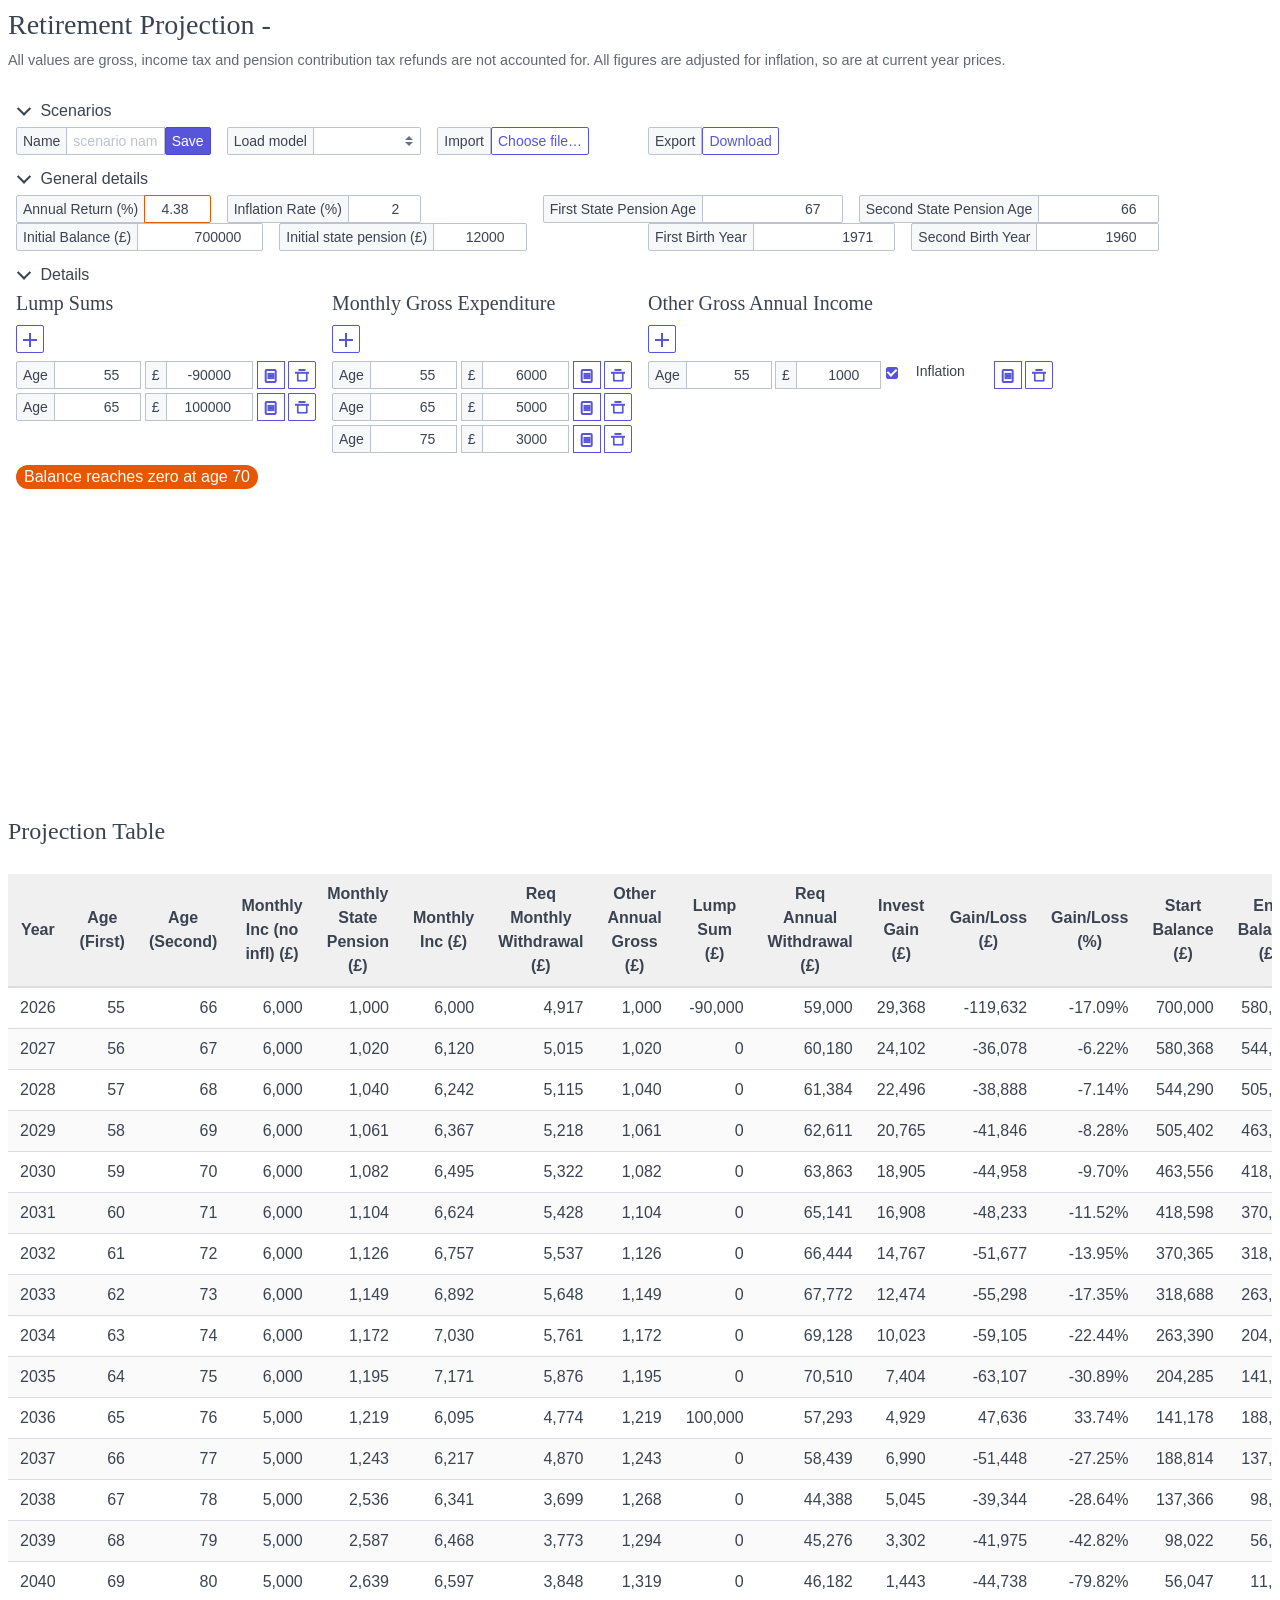
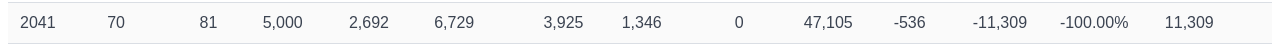
==== index.html @ f3f41009 "Cache busting action for GitHub Pages" ====
<!DOCTYPE html>
<html lang="en">
<head>
    <meta charset="UTF-8">
    <meta name="viewport" content="width=device-width, initial-scale=1.0">
    <title>Interactive Retirement Projection</title>
    <script src="https://cdn.plot.ly/plotly-3.0.1.min.js" charset="utf-8"></script>
    <link rel="stylesheet" href="spectre.css">
    <link rel="stylesheet" href="spectre-icons.css">
    <style>
        h1, h2, h3, h4, h5, h6 {
            font-family: futura;
        }

        body {
            font-family: helvetica;
        }
        .form-checkbox.input-sm {
            line-height: 5px;
            padding: 0.4rem 1.5rem;
        }
        .form-checkbox.input-sm .form-icon {
            height: 0.6rem;
            width: 0.6rem;
        }
        .form-checkbox.input-sm input:checked + .form-icon::after {
            height: 0.5rem;
            left: 60%;
            top: 74%;
            width: 0.4rem;
        }

        #projectionTable {
            width: 100%;
            border-collapse: collapse;
            margin-top: 1em;
            font-family: Arial, sans-serif;
        }
  
        #projectionTable th,
        #projectionTable td {
            padding: 8px 12px;
            text-align: right;
        }
  
        #projectionTable thead {
            background-color: #f0f0f0;
        }
  
        #projectionTable th {
            text-align: center;
        }
  
        #projectionTable tr:nth-child(even) {
            background-color: #fafafa;
        }
  
        #projectionTable tr:hover {
            background-color: #f1f1f1;
        }

        input {
            text-align: right;
        }

        #chartContainer {
            position: relative;
            min-height: 320px;
        }

        #chartContainer > #chart {
            min-height: 320px;
        }

        .projection-status-overlay {
            position: absolute;
            top: 50%;
            left: 50%;
            transform: translate(-50%, -50%);
            display: flex;
            flex-direction: column;
            align-items: center;
            justify-content: center;
            background: rgba(32, 32, 32, 0.45);
            padding: 1.5rem 2rem;
            border-radius: 6px;
            color: #ffffff;
            z-index: 10;
        }
    </style>
</head>
<template id="lumpSumTemplate">
    <div class="lump-sum-entry">
        <div class="input-group">
            <span class="input-group-addon addon-sm">Age</span>
            <input data-bind="otherAnnualIncomes.age" type="number" class="form-input input-sm" placeholder="first person's age">
            <span>&nbsp;</span>
            <span class="input-group-addon addon-sm">£</span>
            <input data-bind="otherAnnualIncomes.amount" type="number"  step="1000" class="form-input input-sm" placeholder="+ or -">
            <span>&nbsp;</span>
            <button class="btn btn-action input-group-btn btn-sm notes-btn" type="button"><i class="icon icon-note"></i></button>
            <span>&nbsp;</span>
            <button class="btn btn-action input-group-btn btn-sm remove-btn" type="button"><i class="icon icon-delete"></i></button>
        </div>
    </div>
    <div class="m-1"></div>
</template>
  
<template id="grossIncomeRateTemplate">
    <div class="grossincome-rate-entry">
        <div class="input-group">
            <span class="input-group-addon addon-sm">Age</span>
            <input data-bind="grossExpenditureRates.age" type="number" class="form-input input-sm" placeholder="first person's age">
            <span>&nbsp;</span>
            <span class="input-group-addon addon-sm">£</span>
            <input data-bind="grossExpenditureRates.amount" type="number"  step="100" class="form-input input-sm" placeholder="+ or -">
            <span>&nbsp;</span>
            <button class="btn btn-action input-group-btn btn-sm notes-btn" type="button"><i class="icon icon-note"></i></button>
            <span>&nbsp;</span>
            <button class="btn btn-action input-group-btn btn-sm remove-btn" type="button"><i class="icon icon-delete"></i></button>
        </div>
    </div>
    <div class="m-1"></div>
</template>

<template id="otherAnnualIncomeTemplate">
    <div class="otherAnnualIncome-entry">
        <div class="input-group">
            <span class="input-group-addon addon-sm">Age</span>
            <input data-bind="otherAnnualIncomes.age" type="number" class="form-input input-sm" placeholder="first person's age">
            <span>&nbsp;</span>
            <span class="input-group-addon addon-sm">£</span>
            <input data-bind="otherAnnualIncomes.amount" type="number"  step="100" class="form-input input-sm" placeholder="+ or -">
            <span>&nbsp;</span>
            <label class="form-checkbox input-sm">
                <input type="checkbox" data-bind="otherAnnualIncomes.adjustForInflation"><i class="form-icon"></i>Inflation
            </label>
            <button class="btn btn-action input-group-btn btn-sm notes-btn" type="button"><i class="icon icon-note"></i></button>
            <span>&nbsp;</span>
            <button class="btn btn-action input-group-btn btn-sm remove-btn" type="button"><i class="icon icon-delete"></i></button>
        </div>
    </div>
    <div class="m-1"></div>
</template>
<body class="m-2">
    <div class="modal modal-lg" id="notesModal"><a class="modal-overlay" href="#modals-sizes" aria-label="Close"></a>
        <div class="modal-container" role="document">
          <div class="modal-header"><a id="notesModalCloseButton" class="btn btn-clear float-right" href="#modals-sizes" aria-label="Close"></a>
            <div class="modal-title h5">Notes</div>
          </div>
          <div class="modal-body">
            <div class="content">
              <form>
                <div class="form-group">
                  <label class="form-label">Item details</label>
                  <div id="notesModalDetails" class="form-input-static text-small text-gray"></div>
                </div>
                <div class="form-group">
                  <textarea class="form-input" id="notesModalTextarea" placeholder="Notes" rows="3"></textarea>
                </div>
              </form>
            </div>
          </div>
          <div class="modal-footer">
            <button id="notesModalUpdateButton" class="btn btn-primary">Update</button><a id="notesModalCancelButton" class="btn btn-link" href="#modals-sizes" aria-label="Close">Cancel</a>
          </div>
        </div>
    </div>    

    <h3 class="mb-2">Retirement Projection - <span id="projectionName"></span></h3>
    
    <p class="text-small text-muted">All values are gross, income tax and pension contribution tax refunds are not accounted for.
        All figures are adjusted for inflation, so are at current year prices.</p>
    <div class="accordion">
        <input type="checkbox" id="scenariosAccordion" name="accordion-checkbox" hidden checked>
        <label class="accordion-header" for="scenariosAccordion">
          <i class="icon icon-arrow-right mr-1"></i>
          Scenarios
        </label>
        <div class="accordion-body">
            <div class="container">
                <div class="columns">
                    <div class="column col-2">
                        <div class="input-group">
                            <span class="input-group-addon addon-sm">Name</span>
                            <input id="saveModelName" data-bind="name" type="text" class="form-input input-sm" placeholder="scenario name">
                            <button id="saveModelBtn" class="btn btn-primary btn-sm" type="button">Save</button>
                        </div>
                    </div>
                    <div class="column col-2">
                        <div class="input-group">
                            <span class="input-group-addon addon-sm">Load model</span>
                            <select id="savedModelsDropdown" class="form-select select-sm"></select>
                        </div>
                    </div>
                    <div class="column col-2">
                        <div class="input-group">
                            <span class="input-group-addon addon-sm">Import</span>
                            <button id="importModelBtn" class="btn btn-secondary btn-sm" type="button">Choose file…</button>
                            <input id="importModelInput" type="file" accept=".json,application/json" style="display: none;">
                        </div>
                    </div>
                    <div class="column col-2">
                        <div class="input-group">
                            <span class="input-group-addon addon-sm">Export</span>
                            <button id="exportModelBtn" class="btn btn-secondary btn-sm" type="button">Download</button>
                        </div>
                    </div>
                </div>
            </div>
        </div>
    </div>

    <div class="accordion">
        <input type="checkbox" id="scenariosGeneralDetails" hidden checked>
        <label class="accordion-header" for="scenariosGeneralDetails">
            <i class="icon icon-arrow-right mr-1"></i>
            General details
        </label>
        <div class="accordion-body">

            <div class="container">
                <div class="columns">
                    <div class="column col-2">
                        <div class="input-group">
                            <span class="input-group-addon addon-sm">Annual Return (%)</span>
                            <input data-bind="annualReturn" type="number" class="form-input input-sm" placeholder="..." value="4.5" step="0.1">
                        </div>
                    </div>
                    <div class="column col-2">
                        <div class="input-group">
                            <span class="input-group-addon addon-sm">Inflation Rate (%)</span>
                            <input data-bind="inflationRate" type="number" class="form-input input-sm" placeholder="..." value="2.0" step="0.1">
                        </div>
                    </div>
                    <div class="column col-1">
                    </div>
                    <div class="column col-3">
                        <div class="input-group">
                            <span class="input-group-addon addon-sm">First State Pension Age</span>
                            <input data-bind="firstStatePensionAge" type="number" class="form-input input-sm" value="67">
                        </div>
                    </div>
                    <div class="column col-3">
                        <div class="input-group">
                            <span class="input-group-addon addon-sm">Second State Pension Age</span>
                            <input data-bind="secondStatePensionAge" type="number" class="form-input input-sm" value="66">
                        </div>
                    </div>                    
                </div>
            </div>


            <div class="container">
                <div class="columns">
                    <div class="column col-5 col-lg-12">
                        <div class="columns">
                            <div class="column col-6">
                                <div class="input-group">
                                    <span class="input-group-addon addon-sm">Initial Balance (£)</span>
                                    <input data-bind="initialBalance" type="number" class="form-input input-sm" placeholder="amount" value="950000" step="10000">
                                </div>
                            </div>
                            <div class="column col-6">
                                <div class="input-group">
                                    <span class="input-group-addon addon-sm">Initial state pension (£)</span>
                                    <input data-bind="initialStatePension" type="number" class="form-input input-sm" placeholder="amount" value="12000" step="100">
                                </div>
                            </div>
                        </div>
                    </div>
                    <div class="column col-1">
                    </div>  
                    <div class="column col-5 col-lg-12">
                        <div class="columns">
                            <div class="column col-6">
                                <div class="input-group">
                                    <span class="input-group-addon addon-sm">First Birth Year</span>
                                    <input data-bind="firstBirthYear" type="number" class="form-input input-sm" placeholder="...">
                                </div>
                            </div>
                            <div class="column col-6">
                                <div class="input-group">
                                    <span class="input-group-addon addon-sm">Second Birth Year</span>
                                    <input data-bind="secondBirthYear" type="number" class="form-input input-sm" placeholder="...">
                                </div>
                            </div>
                        </div>
                    </div>
                </div>
            </div>
        </div>
    </div>

    <div class="accordion">
        <input type="checkbox" id="scenariosDetails" hidden checked>
        <label class="accordion-header" for="scenariosDetails">
            <i class="icon icon-arrow-right mr-1"></i>
            Details
        </label>
        <div class="accordion-body">
            <div class="container">
                <div class="columns">
                    <div class="column col-3 col-lg-12">
                        <h5>Lump Sums</h5>
                        <button id="lumpSumsAddBtn" class="btn btn-action input-group-btn btn-sm btn-add"><i class="icon icon-plus"></i></button></span>
                        <div class="mt-2"></div>
                        <div id="lumpSumsContainer"></div>
                    </div>
                    <div class="column col-3 col-lg-12">
                        <h5>Monthly Gross Expenditure</h5>
                        <button id="grossIncomeRatesAddBtn" class="btn btn-action input-group-btn btn-sm btn-add"><i class="icon icon-plus"></i></button>
                        <div class="mt-2"></div>
                        <div id="grossIncomeRatesContainer"></div>
                    </div>
                    <div class="column col-4 col-lg-12">
                        <h5>Other Gross Annual Income</h5>
                        <div>
                            <button id="otherAnnualIncomeAddBtn" class="btn btn-action input-group-btn btn-sm btn-add"><i class="icon icon-plus"></i></button>
                            <div class="mt-2"></div>
                            <div id="otherAnnualIncomeContainer"></div>
                        </div>                
                    </div>
                </div>
            </div>    
        </div>
    </div>
    
    <span id="zeroBalanceAgeMessage" class="p-2"></span>

    <div id="chartContainer" class="mb-2">
        <div id="projectionStatus" class="projection-status-overlay" style="display: none;">
            <div class="loading loading-lg"></div>
            <div class="mt-1">Recalculating projection…</div>
        </div>
        <div id="chart"></div>
    </div>
    
    <h4>Projection Table</h2>
    <div style="overflow-x: auto;">
    <table id="projectionTable" class="table">
        <thead>
            <tr>
                <th>Year</th>
                <th>Age (First)</th>
                <th>Age (Second)</th>
                <th>Monthly Inc (no infl) (£)</th>
                <th>Monthly State Pension (£)</th>
                <th>Monthly Inc (£)</th>
                <th>Req Monthly Withdrawal (£)</th>
                <th>Other Annual Gross (£)</th>
                <th>Lump Sum (£)</th>
                <th>Req Annual Withdrawal (£)</th>
                <th>Invest Gain (£)</th>
                <th>Gain/Loss (£)</th>
                <th>Gain/Loss (%)</th>
                <th>Start Balance (£)</th>
                <th>End Balance (£)</th>
                <th>% Bal Drawdown</th>
            </tr>
        </thead>
        <tbody></tbody>
    </table>
    </div>


<script src="projection.js?v=1" type="module"></script>
</body>
</html>
---- spectre-icons.css ----
/*! Spectre.css Icons v0.5.9 | MIT License | github.com/picturepan2/spectre */
.icon {
  box-sizing: border-box;
  display: inline-block;
  font-size: inherit;
  font-style: normal;
  height: 1em;
  position: relative;
  text-indent: -9999px;
  vertical-align: middle;
  width: 1em;
}

.icon::before,
.icon::after {
  content: "";
  display: block;
  left: 50%;
  position: absolute;
  top: 50%;
  transform: translate(-50%, -50%);
}

.icon.icon-2x {
  font-size: 1.6rem;
}

.icon.icon-3x {
  font-size: 2.4rem;
}

.icon.icon-4x {
  font-size: 3.2rem;
}

.accordion .icon,
.btn .icon,
.toast .icon,
.menu .icon {
  vertical-align: -10%;
}

.btn-lg .icon {
  vertical-align: -15%;
}

.icon-arrow-down::before,
.icon-arrow-left::before,
.icon-arrow-right::before,
.icon-arrow-up::before,
.icon-downward::before,
.icon-back::before,
.icon-forward::before,
.icon-upward::before {
  border: .1rem solid currentColor;
  border-bottom: 0;
  border-right: 0;
  height: .65em;
  width: .65em;
}

.icon-arrow-down::before {
  transform: translate(-50%, -75%) rotate(225deg);
}

.icon-arrow-left::before {
  transform: translate(-25%, -50%) rotate(-45deg);
}

.icon-arrow-right::before {
  transform: translate(-75%, -50%) rotate(135deg);
}

.icon-arrow-up::before {
  transform: translate(-50%, -25%) rotate(45deg);
}

.icon-back::after,
.icon-forward::after {
  background: currentColor;
  height: .1rem;
  width: .8em;
}

.icon-downward::after,
.icon-upward::after {
  background: currentColor;
  height: .8em;
  width: .1rem;
}

.icon-back::after {
  left: 55%;
}

.icon-back::before {
  transform: translate(-50%, -50%) rotate(-45deg);
}

.icon-downward::after {
  top: 45%;
}

.icon-downward::before {
  transform: translate(-50%, -50%) rotate(-135deg);
}

.icon-forward::after {
  left: 45%;
}

.icon-forward::before {
  transform: translate(-50%, -50%) rotate(135deg);
}

.icon-upward::after {
  top: 55%;
}

.icon-upward::before {
  transform: translate(-50%, -50%) rotate(45deg);
}

.icon-caret::before {
  border-left: .3em solid transparent;
  border-right: .3em solid transparent;
  border-top: .3em solid currentColor;
  height: 0;
  transform: translate(-50%, -25%);
  width: 0;
}

.icon-menu::before {
  background: currentColor;
  box-shadow: 0 -.35em, 0 .35em;
  height: .1rem;
  width: 100%;
}

.icon-apps::before {
  background: currentColor;
  box-shadow: -.35em -.35em, -.35em 0, -.35em .35em, 0 -.35em, 0 .35em, .35em -.35em, .35em 0, .35em .35em;
  height: 3px;
  width: 3px;
}

.icon-resize-horiz::before,
.icon-resize-horiz::after,
.icon-resize-vert::before,
.icon-resize-vert::after {
  border: .1rem solid currentColor;
  border-bottom: 0;
  border-right: 0;
  height: .45em;
  width: .45em;
}

.icon-resize-horiz::before,
.icon-resize-vert::before {
  transform: translate(-50%, -90%) rotate(45deg);
}

.icon-resize-horiz::after,
.icon-resize-vert::after {
  transform: translate(-50%, -10%) rotate(225deg);
}

.icon-resize-horiz::before {
  transform: translate(-90%, -50%) rotate(-45deg);
}

.icon-resize-horiz::after {
  transform: translate(-10%, -50%) rotate(135deg);
}

.icon-more-horiz::before,
.icon-more-vert::before {
  background: currentColor;
  border-radius: 50%;
  box-shadow: -.4em 0, .4em 0;
  height: 3px;
  width: 3px;
}

.icon-more-vert::before {
  box-shadow: 0 -.4em, 0 .4em;
}

.icon-plus::before,
.icon-minus::before,
.icon-cross::before {
  background: currentColor;
  height: .1rem;
  width: 100%;
}

.icon-plus::after,
.icon-cross::after {
  background: currentColor;
  height: 100%;
  width: .1rem;
}

.icon-cross::before {
  width: 100%;
}

.icon-cross::after {
  height: 100%;
}

.icon-cross::before,
.icon-cross::after {
  transform: translate(-50%, -50%) rotate(45deg);
}

.icon-check::before {
  border: .1rem solid currentColor;
  border-right: 0;
  border-top: 0;
  height: .5em;
  transform: translate(-50%, -75%) rotate(-45deg); 
  width: .9em;
}

.icon-stop {
  border: .1rem solid currentColor;
  border-radius: 50%;
}

.icon-stop::before {
  background: currentColor;
  height: .1rem;
  transform: translate(-50%, -50%) rotate(45deg);
  width: 1em;
}

.icon-shutdown {
  border: .1rem solid currentColor;
  border-radius: 50%;
  border-top-color: transparent;
}

.icon-shutdown::before {
  background: currentColor;
  content: "";
  height: .5em;
  top: .1em;
  width: .1rem;
}

.icon-refresh::before {
  border: .1rem solid currentColor;
  border-radius: 50%;
  border-right-color: transparent;
  height: 1em;
  width: 1em;
}

.icon-refresh::after {
  border: .2em solid currentColor;
  border-left-color: transparent;
  border-top-color: transparent;
  height: 0;
  left: 80%;
  top: 20%;
  width: 0;
}

.icon-search::before {
  border: .1rem solid currentColor;
  border-radius: 50%;
  height: .75em;
  left: 5%;
  top: 5%;
  transform: translate(0, 0) rotate(45deg);
  width: .75em;
}

.icon-search::after {
  background: currentColor;
  height: .1rem;
  left: 80%;
  top: 80%;
  transform: translate(-50%, -50%) rotate(45deg);
  width: .4em;
}

.icon-edit::before {
  border: .1rem solid currentColor;
  height: .4em;
  transform: translate(-40%, -60%) rotate(-45deg);
  width: .85em;
}

.icon-edit::after {
  border: .15em solid currentColor;
  border-right-color: transparent;
  border-top-color: transparent;
  height: 0;
  left: 5%;
  top: 95%;
  transform: translate(0, -100%);
  width: 0;
}

.icon-delete::before {
  border: .1rem solid currentColor;
  border-bottom-left-radius: .1rem;
  border-bottom-right-radius: .1rem;
  border-top: 0;
  height: .75em;
  top: 60%;
  width: .75em;
}

.icon-delete::after {
  background: currentColor;
  box-shadow: -.25em .2em, .25em .2em;
  height: .1rem;
  top: .05rem;
  width: .5em;
}

.icon-share {
  border: .1rem solid currentColor;
  border-radius: .1rem;
  border-right: 0;
  border-top: 0;
}

.icon-share::before {
  border: .1rem solid currentColor;
  border-left: 0;
  border-top: 0;
  height: .4em;
  left: 100%;
  top: .25em;
  transform: translate(-125%, -50%) rotate(-45deg);
  width: .4em;
}

.icon-share::after {
  border: .1rem solid currentColor;
  border-bottom: 0;
  border-radius: 75% 0;
  border-right: 0;
  height: .5em;
  width: .6em;
}

.icon-flag::before {
  background: currentColor;
  height: 1em;
  left: 15%;
  width: .1rem;
}

.icon-flag::after {
  border: .1rem solid currentColor;
  border-bottom-right-radius: .1rem;
  border-left: 0;
  border-top-right-radius: .1rem;
  height: .65em;
  left: 60%;
  top: 35%;
  width: .8em;
}

.icon-bookmark::before {
  border: .1rem solid currentColor;
  border-bottom: 0;
  border-top-left-radius: .1rem;
  border-top-right-radius: .1rem;
  height: .9em;
  width: .8em;
}

.icon-bookmark::after {
  border: .1rem solid currentColor;
  border-bottom: 0;
  border-left: 0;
  border-radius: .1rem;
  height: .5em;
  transform: translate(-50%, 35%) rotate(-45deg) skew(15deg, 15deg);
  width: .5em;
}

.icon-download,
.icon-upload {
  border-bottom: .1rem solid currentColor;
}

.icon-download::before,
.icon-upload::before {
  border: .1rem solid currentColor;
  border-bottom: 0;
  border-right: 0;
  height: .5em;
  transform: translate(-50%, -60%) rotate(-135deg); 
  width: .5em;
}

.icon-download::after,
.icon-upload::after {
  background: currentColor;
  height: .6em;
  top: 40%;
  width: .1rem;
}

.icon-upload::before {
  transform: translate(-50%, -60%) rotate(45deg);
}

.icon-upload::after {
  top: 50%;
}

.icon-copy::before {
  border: .1rem solid currentColor;
  border-bottom: 0;
  border-radius: .1rem;
  border-right: 0;
  height: .8em;
  left: 40%;
  top: 35%;
  width: .8em;
}

.icon-copy::after {
  border: .1rem solid currentColor;
  border-radius: .1rem;
  height: .8em;
  left: 60%;
  top: 60%;
  width: .8em;
}

.icon-time {
  border: .1rem solid currentColor;
  border-radius: 50%;
}

.icon-time::before {
  background: currentColor;
  height: .4em;
  transform: translate(-50%, -75%);
  width: .1rem;
}

.icon-time::after {
  background: currentColor;
  height: .3em;
  transform: translate(-50%, -75%) rotate(90deg);
  transform-origin: 50% 90%;
  width: .1rem;
}

.icon-mail::before {
  border: .1rem solid currentColor;
  border-radius: .1rem;
  height: .8em;
  width: 1em;
}

.icon-mail::after {
  border: .1rem solid currentColor;
  border-right: 0;
  border-top: 0;
  height: .5em;
  transform: translate(-50%, -90%) rotate(-45deg) skew(10deg, 10deg);
  width: .5em;
}

.icon-note::before {
  border: .1rem solid currentColor;
  border-radius: .1rem;
  height: 1em;
  width: .9em;
}

.icon-note::after {
  background: currentColor;
  box-shadow: 0 -.15em, 0 .15em;
  height: .1rem;
  width: 50%;
}

.icon-people::before {
  border: .1rem solid currentColor;
  border-radius: 50%;
  height: .45em;
  top: 25%;
  width: .45em;
}

.icon-people::after {
  border: .1rem solid currentColor;
  border-radius: 50% 50% 0 0;
  height: .4em;
  top: 75%;
  width: .9em;
}

.icon-message {
  border: .1rem solid currentColor;
  border-bottom: 0;
  border-radius: .1rem;
  border-right: 0;
}

.icon-message::before {
  border: .1rem solid currentColor;
  border-bottom-right-radius: .1rem;
  border-left: 0;
  border-top: 0;
  height: .8em;
  left: 65%;
  top: 40%;
  width: .7em;
}

.icon-message::after {
  background: currentColor;
  border-radius: .1rem;
  height: .3em;
  left: 10%;
  top: 100%;
  transform: translate(0, -90%) rotate(45deg);
  width: .1rem;
}

.icon-photo {
  border: .1rem solid currentColor;
  border-radius: .1rem;
}

.icon-photo::before {
  border: .1rem solid currentColor;
  border-radius: 50%;
  height: .25em;
  left: 35%;
  top: 35%;
  width: .25em;
}

.icon-photo::after {
  border: .1rem solid currentColor;
  border-bottom: 0;
  border-left: 0;
  height: .5em;
  left: 60%;
  transform: translate(-50%, 25%) rotate(-45deg);
  width: .5em;
}

.icon-link::before,
.icon-link::after {
  border: .1rem solid currentColor;
  border-radius: 5em 0 0 5em;
  border-right: 0;
  height: .5em;
  width: .75em;
}

.icon-link::before {
  transform: translate(-70%, -45%) rotate(-45deg);
}

.icon-link::after {
  transform: translate(-30%, -55%) rotate(135deg);
}

.icon-location::before {
  border: .1rem solid currentColor;
  border-radius: 50% 50% 50% 0;
  height: .8em;
  transform: translate(-50%, -60%) rotate(-45deg);
  width: .8em;
}

.icon-location::after {
  border: .1rem solid currentColor;
  border-radius: 50%;
  height: .2em;
  transform: translate(-50%, -80%);
  width: .2em;
}

.icon-emoji {
  border: .1rem solid currentColor;
  border-radius: 50%;
}

.icon-emoji::before {
  border-radius: 50%;
  box-shadow: -.17em -.1em, .17em -.1em;
  height: .15em;
  width: .15em;
}

.icon-emoji::after {
  border: .1rem solid currentColor;
  border-bottom-color: transparent;
  border-radius: 50%;
  border-right-color: transparent;
  height: .5em;
  transform: translate(-50%, -40%) rotate(-135deg);
  width: .5em;
}
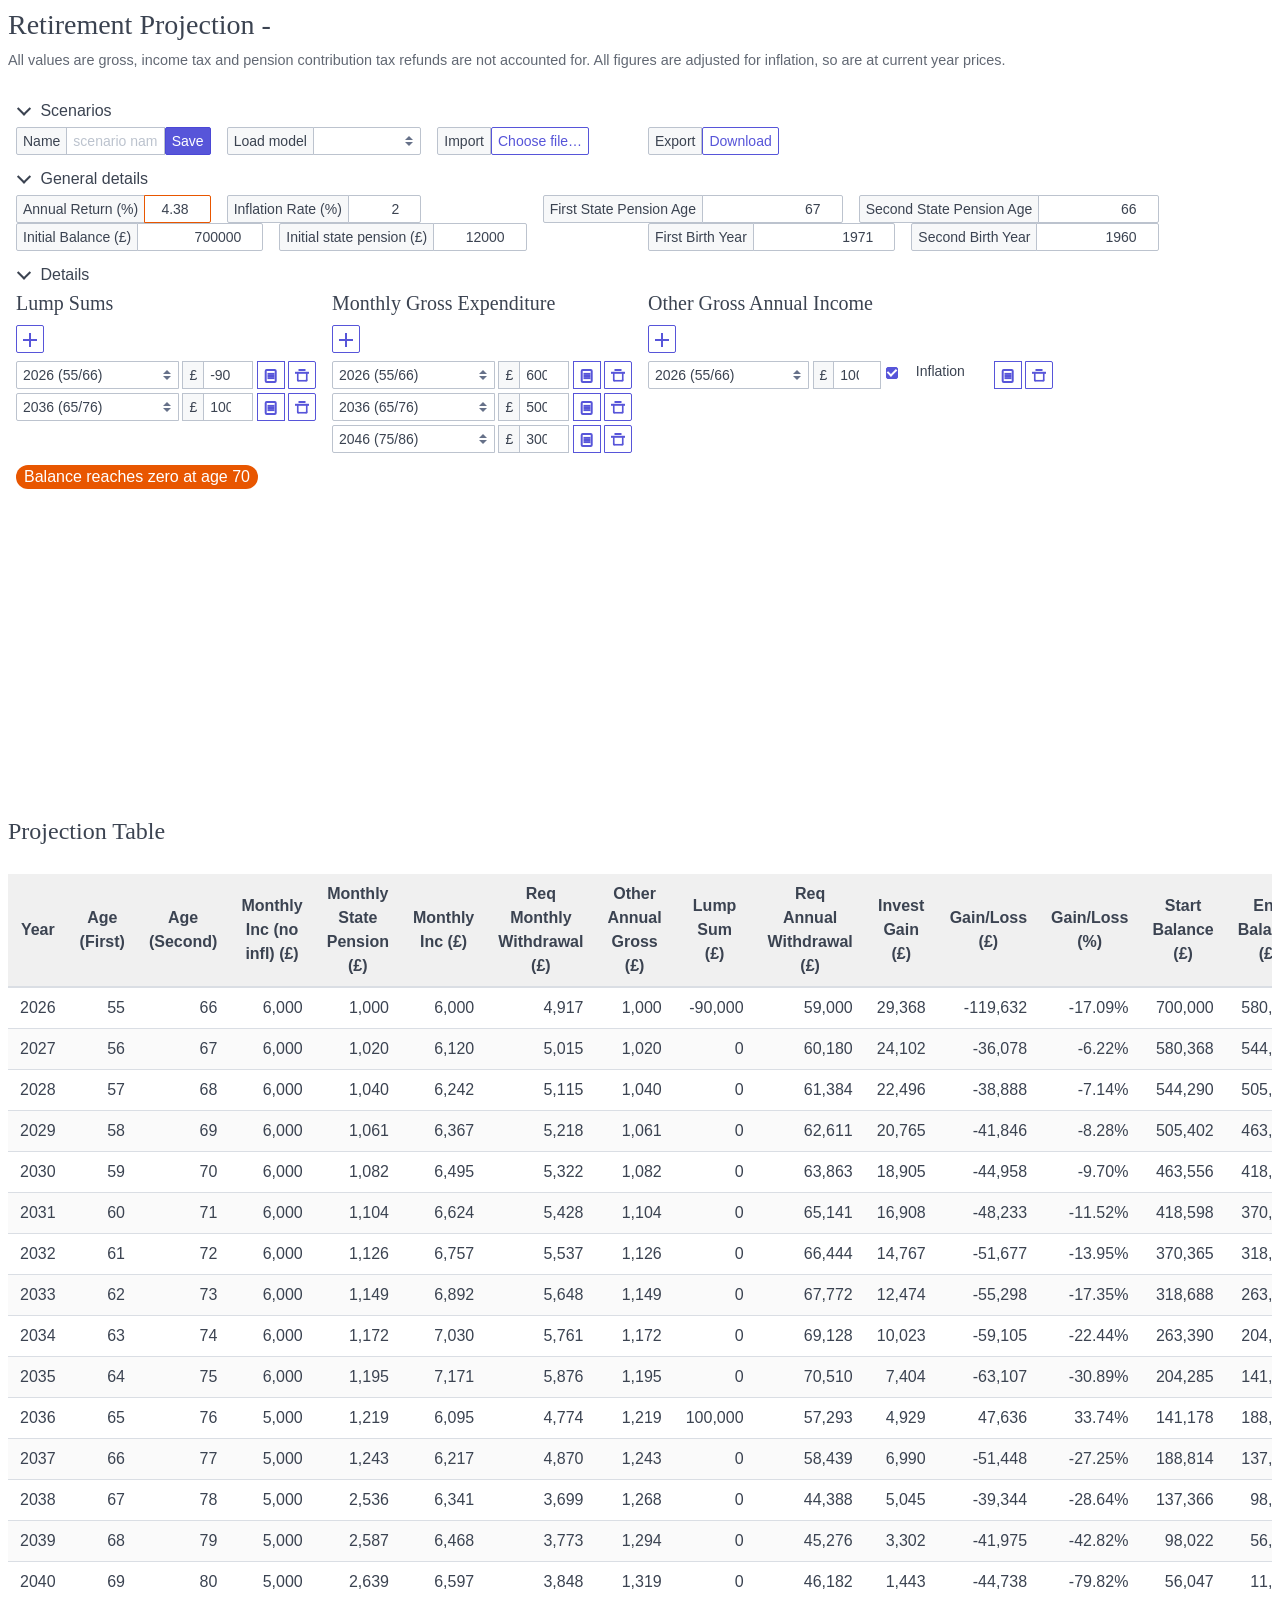
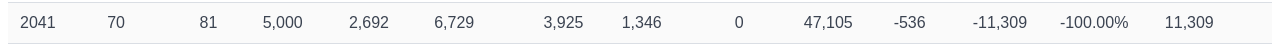
==== commit abcb8561: "Make drops downs so years and both ages" ====
--- a/index.html
+++ b/index.html
@@ -92,8 +92,7 @@
 <template id="lumpSumTemplate">
     <div class="lump-sum-entry">
         <div class="input-group">
-            <span class="input-group-addon addon-sm">Age</span>
-            <input data-bind="otherAnnualIncomes.age" type="number" class="form-input input-sm" placeholder="first person's age">
+            <select data-bind="otherAnnualIncomes.age" data-age-select class="form-select select-sm"></select>
             <span>&nbsp;</span>
             <span class="input-group-addon addon-sm">£</span>
             <input data-bind="otherAnnualIncomes.amount" type="number"  step="1000" class="form-input input-sm" placeholder="+ or -">
@@ -109,8 +108,7 @@
 <template id="grossIncomeRateTemplate">
     <div class="grossincome-rate-entry">
         <div class="input-group">
-            <span class="input-group-addon addon-sm">Age</span>
-            <input data-bind="grossExpenditureRates.age" type="number" class="form-input input-sm" placeholder="first person's age">
+            <select data-bind="grossExpenditureRates.age" data-age-select class="form-select select-sm"></select>
             <span>&nbsp;</span>
             <span class="input-group-addon addon-sm">£</span>
             <input data-bind="grossExpenditureRates.amount" type="number"  step="100" class="form-input input-sm" placeholder="+ or -">
@@ -126,8 +124,7 @@
 <template id="otherAnnualIncomeTemplate">
     <div class="otherAnnualIncome-entry">
         <div class="input-group">
-            <span class="input-group-addon addon-sm">Age</span>
-            <input data-bind="otherAnnualIncomes.age" type="number" class="form-input input-sm" placeholder="first person's age">
+            <select data-bind="otherAnnualIncomes.age" data-age-select class="form-select select-sm"></select>
             <span>&nbsp;</span>
             <span class="input-group-addon addon-sm">£</span>
             <input data-bind="otherAnnualIncomes.amount" type="number"  step="100" class="form-input input-sm" placeholder="+ or -">
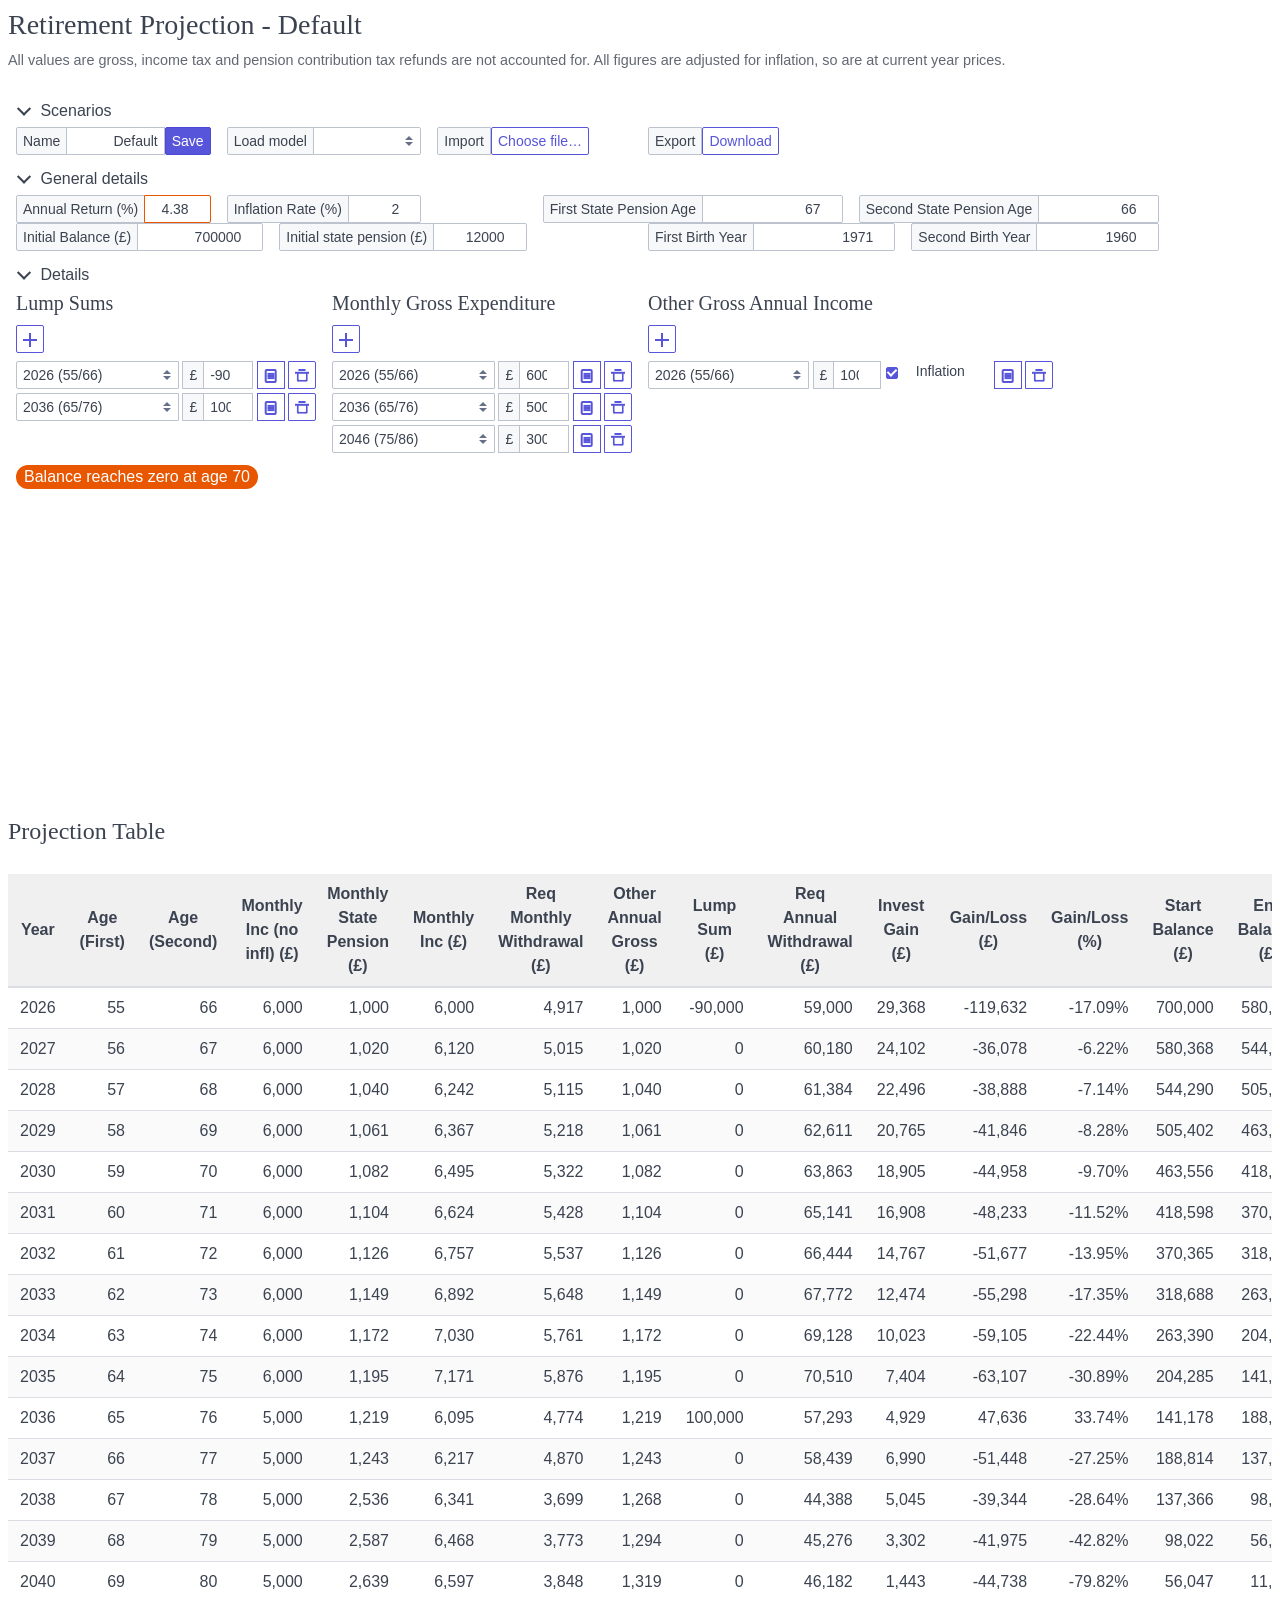
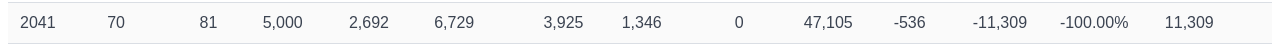
==== commit 804c99dd: "Auto-save Default scenario and restore last loaded on page load - Save current settings as "Default"" ====
--- a/index.html
+++ b/index.html
@@ -361,6 +361,6 @@
     </div>
 
 
-<script src="projection.js?v=1" type="module"></script>
+<script src="projection.js?v=2" type="module"></script>
 </body>
 </html>
